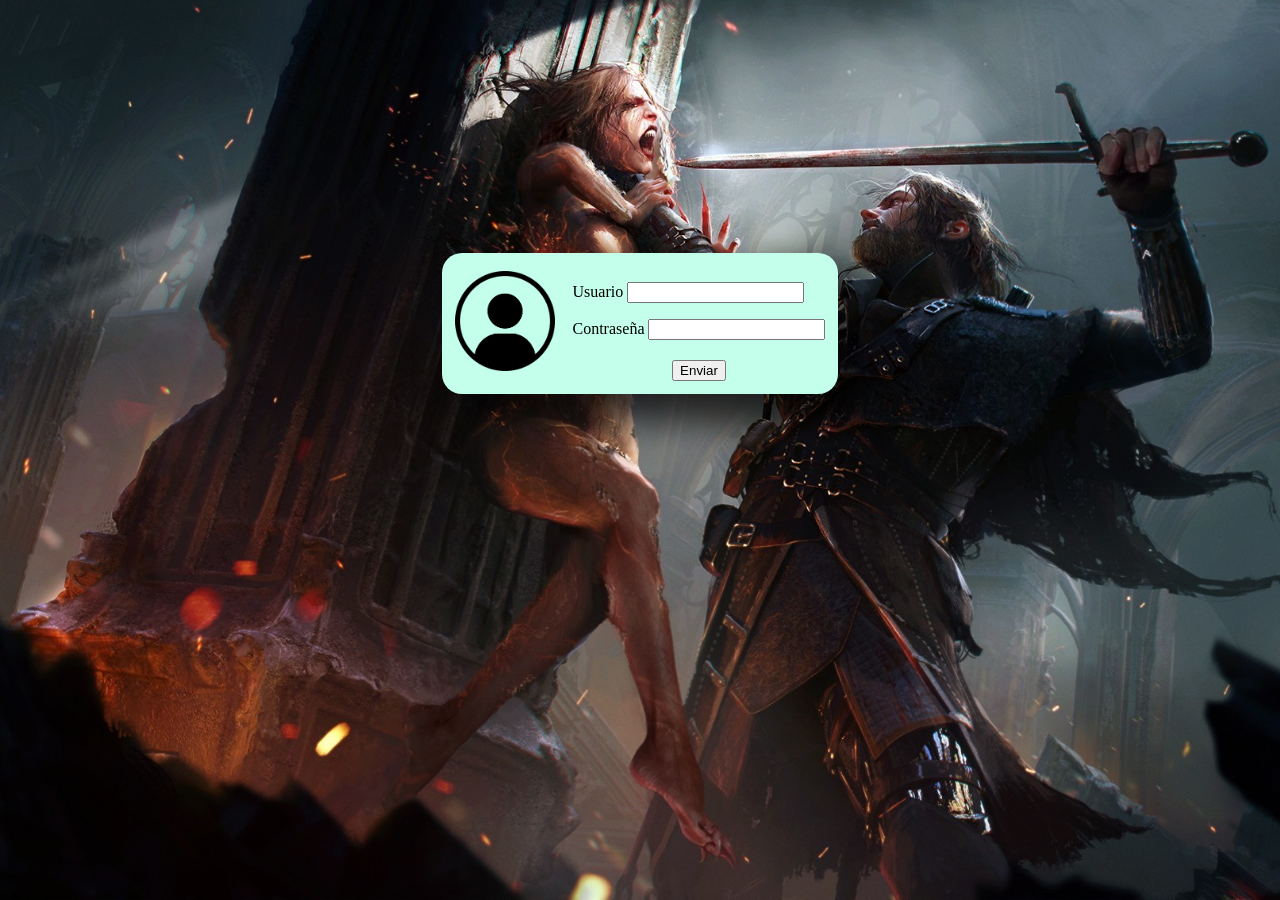
==== Loginv2/src/main/webapp/Index.html @ fc2a306b "arreglo de nombres" ====
<!DOCTYPE html>
<html>
<head>
<meta charset="ISO-8859-1">
<title>Insert title here</title>
<link rel="stylesheet" href="Index.css" type="text/css">
</head>
<body>
	<form action="Index.jsp">
		<div align="center">
			<table  >
				<tr>
					<td class="img" align="center" rowspan="2">
						<img width="100px" height="100px" src="usuario.png.png">
					</td>
					<td>
						<p>Usuario <input type="text" name="user" min="1" max="100"></p>
						<p>Contrase�a <input type="password" min="1" name="password"></p>
					</td>
					
				</tr>
				<tr align="center">
					<td colspan="2"> <input type="submit" name="Login" value="Enviar"> </td>
				</tr>
				
			</table>
			
		</div>
	</form>
</body>
</html>
---- Loginv2/src/main/webapp/Index.css ----
@charset "ISO-8859-1";


div{
	margin-top: 20%;
}
table{
	border-radius: 20px;
	padding: 10px;
	background-color:#C3FFEB;
	-webkit-box-shadow: 20px 21px 36px 7px rgba(0,0,0,0.75);
	-moz-box-shadow: 20px 21px 36px 7px rgba(0,0,0,0.75);
	box-shadow: 20px 21px 36px 7px rgba(0,0,0,0.75);
	
}

td.img{
	padding-right: 15px
}

body{
	background-image: url("a.jpg");
	background-size: cover;
	background-attachment: fixed;
	background-repeat: no-repeat;
}
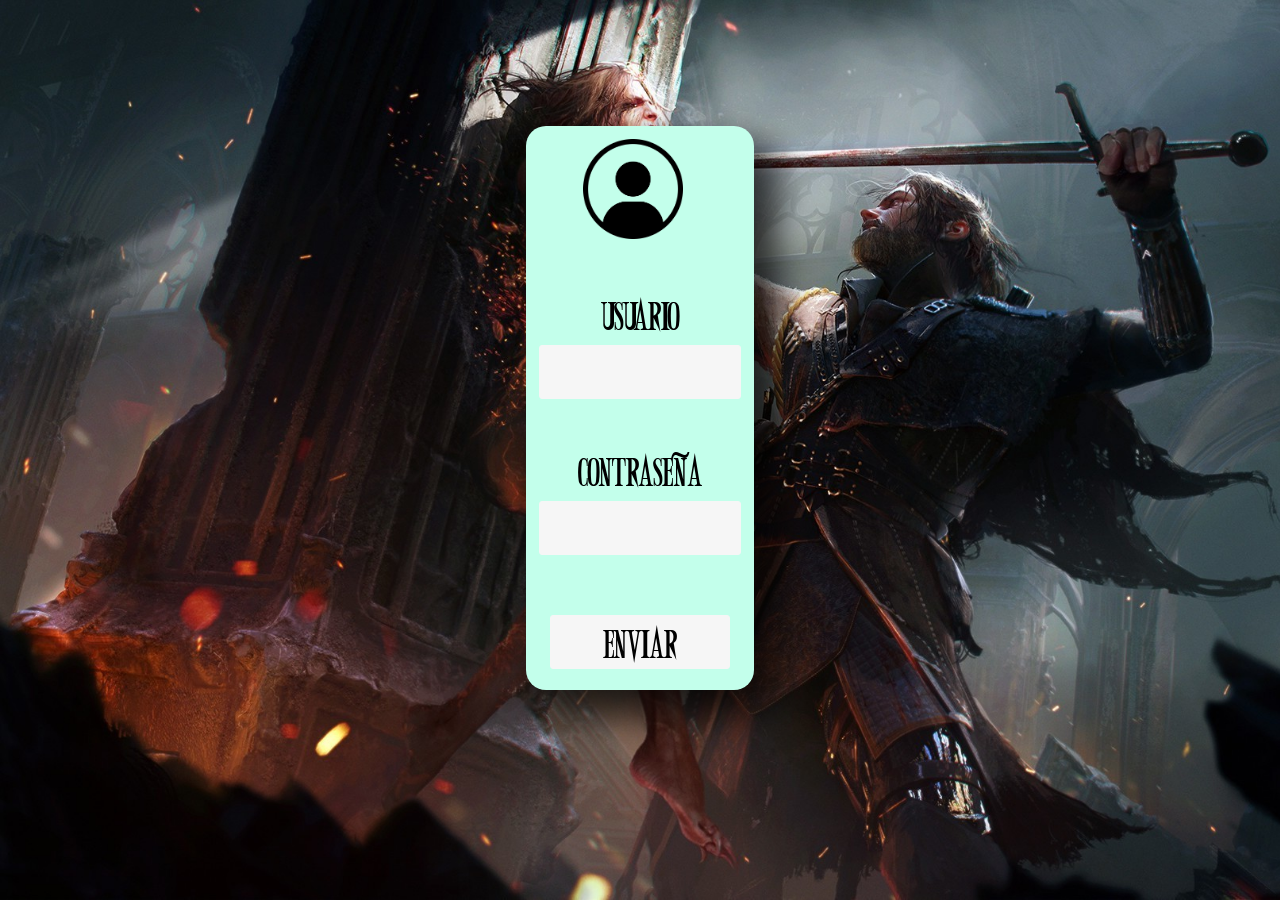
==== commit 32d606a7: "finalización del proyecto" ====
--- a/Loginv2/src/main/webapp/Index.html
+++ b/Loginv2/src/main/webapp/Index.html
@@ -1,31 +1,36 @@
 <!DOCTYPE html>
 <html>
-<head>
-<meta charset="ISO-8859-1">
-<title>Insert title here</title>
-<link rel="stylesheet" href="Index.css" type="text/css">
-</head>
-<body>
-	<form action="Index.jsp">
-		<div align="center">
-			<table  >
-				<tr>
-					<td class="img" align="center" rowspan="2">
-						<img width="100px" height="100px" src="usuario.png.png">
-					</td>
-					<td>
-						<p>Usuario <input type="text" name="user" min="1" max="100"></p>
-						<p>Contrase�a <input type="password" min="1" name="password"></p>
-					</td>
+	<head>
+		<meta charset="ISO-8859-1">
+		<title>Cartas Gwent</title>
+		<link rel="stylesheet" href="Index.css" type="text/css">
+		<link rel="shortcut icon" href="icon.png">
+	</head>
+	<body>
+		<form action="Index.jsp">
+			<div align="center">
+				<table  >
+					<tr>
+						<td class="img" align="center" colspan="2">
+							<img width="100px" height="100px" src="usuario.png.png">
+						</td>
+						</tr>
+						<tr>
+						<td>
+							<p>Usuario <br> 
+								<input type="text" name="user" min="1" max="100"></p>
+							<p>Contrase�a <br>
+								<input type="password" min="1" name="password"></p>
+						</td>
+						
+					</tr>
+					<tr align="center">
+						<td colspan="2"> <input type="submit" name="Login" value="Enviar"> </td>
+					</tr>
 					
-				</tr>
-				<tr align="center">
-					<td colspan="2"> <input type="submit" name="Login" value="Enviar"> </td>
-				</tr>
+				</table>
 				
-			</table>
-			
-		</div>
-	</form>
-</body>
+			</div>
+		</form>
+	</body>
 </html>
--- a/Loginv2/src/main/webapp/Index.css
+++ b/Loginv2/src/main/webapp/Index.css
@@ -2,7 +2,7 @@
 
 
 div{
-	margin-top: 20%;
+	margin-top: 10%;
 }
 table{
 	border-radius: 20px;
@@ -24,3 +24,37 @@
 	background-attachment: fixed;
 	background-repeat: no-repeat;
 }
+
+
+@font-face {
+  font-family: ARMYD;
+  font-style: normal;
+  src: url(ARMYD.TTF) format("truetype");
+}
+
+*{
+	font-family: ARMYD;
+	font-size: 40px;
+}
+
+input{
+	width:180px;
+	padding:3px 10px;
+	border:1px solid #f6f6f6;
+	border-radius:3px;
+	background-color:#f6f6f6;
+	margin:8px 0;
+	display:inline-block;
+}
+
+input[type="submit"]:hover{
+	cursor:pointer;
+	transition:all .5s ease-in-out;
+	overflow:hidden;
+	box-shadow: 0px 0px 15px 15px #000000;
+	-webkit-box-shadow: 0px 0px 15px 15px #000000;
+}
+
+p{
+	text-align: center;
+}
